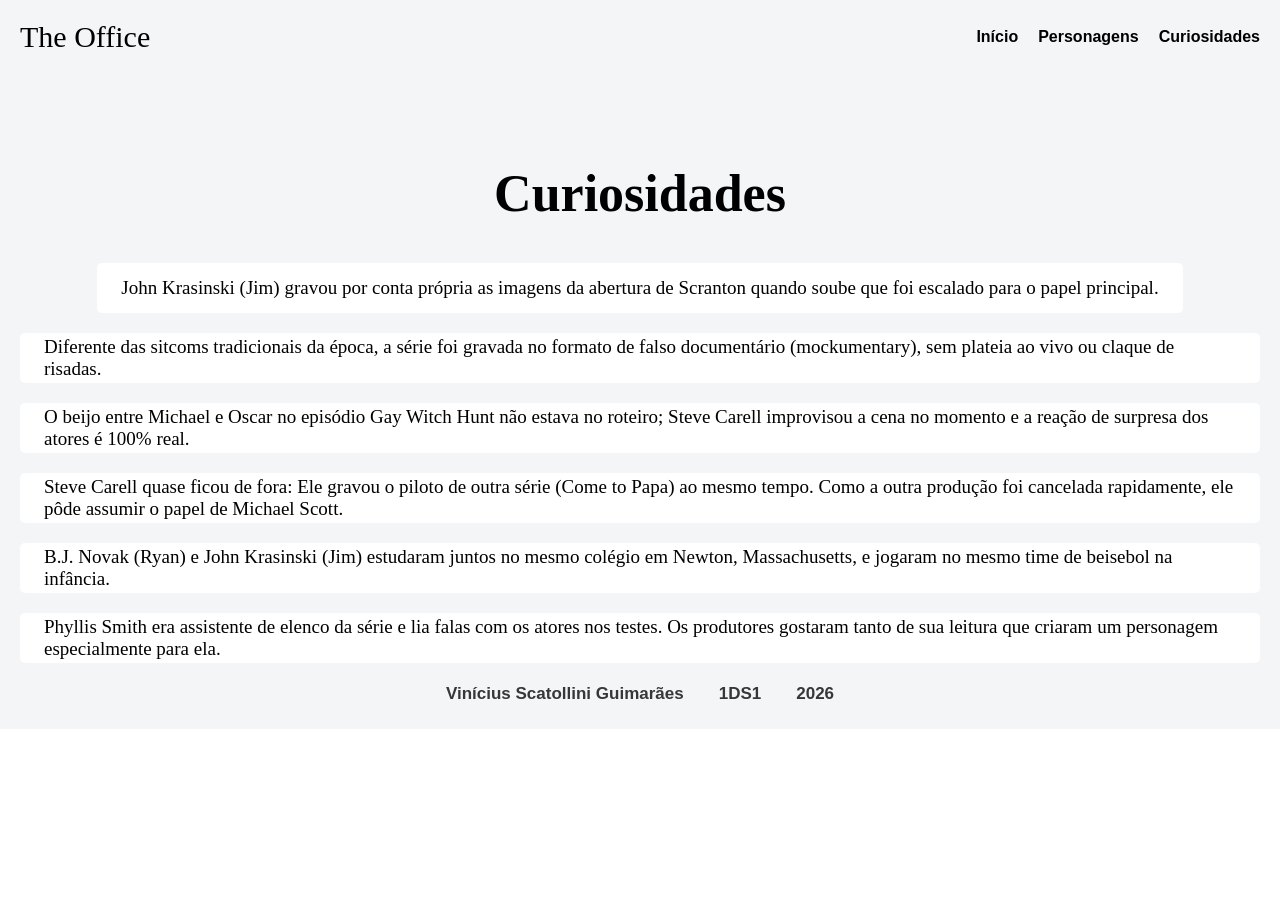
==== pages/curiosidades.html @ 4cf25a74 "primeiro commit" ====
<!DOCTYPE html>
<html lang="pt-BR">
  <head>
    <meta charset="UTF-8" />
    <title>The Office</title>
    <link rel="stylesheet" href="../css/style.css" />
  </head>
  <body>
    <header>
      <section id="header-esquerda">
        <p>The Office</p>
      </section>
      <section id="header-direita">
        <a href="../index.html">Início</a>
        <a href="personagens.html">Personagens</a>
        <a href="curiosidades.html">Curiosidades</a>
      </section>
    </header>
    <main>
      <section class="curiosidades-titulo">
        <h2>Curiosidades</h2>
      </section>
      <section class="curiosidades">
        <section class="curiosidades-card">
          <p class="curiosidades-txt">John Krasinski (Jim) gravou por conta própria as imagens da abertura de Scranton quando soube que foi escalado para o papel principal.</p>
        </section>
        <section class="curiosidades-card">
          <p class="curiosidades-txt">Diferente das sitcoms tradicionais da época, a série foi gravada no formato de falso documentário (mockumentary), sem plateia ao vivo ou claque de risadas.</p>
        </section>
        <section class="curiosidades-card">
          <p class="curiosidades-txt">O beijo entre Michael e Oscar no episódio Gay Witch Hunt não estava no roteiro; Steve Carell improvisou a cena no momento e a reação de surpresa dos atores é 100% real.</p>
        </section>
        <section class="curiosidades-card">
          <p class="curiosidades-txt">Steve Carell quase ficou de fora: Ele gravou o piloto de outra série (Come to Papa) ao mesmo tempo. Como a outra produção foi cancelada rapidamente, ele pôde assumir o papel de Michael Scott.</p>
        </section>
        <section class="curiosidades-card">
          <p class="curiosidades-txt">B.J. Novak (Ryan) e John Krasinski (Jim) estudaram juntos no mesmo colégio em Newton, Massachusetts, e jogaram no mesmo time de beisebol na infância.</p>
        </section>
        <section class="curiosidades-card">
          <p class="curiosidades-txt">Phyllis Smith era assistente de elenco da série e lia falas com os atores nos testes. Os produtores gostaram tanto de sua leitura que criaram um personagem especialmente para ela.</p>
        </section>
      </section>
    </main>
    <footer id="rodape">
      <p>Vinícius Scatollini Guimarães</p>
      <p>1DS1</p>
      <p>2026</p>
    </footer>
  </body>
</html>
---- css/style.css ----
* {
  margin: 0;
  padding: 0;
  box-sizing: border-box;
  font-family: serif;
}

header {
  padding: 20px;
  display: flex;
  justify-content: space-between;
  background-color: #F4F5F7;
  align-items: center;
  padding-bottom: 50px;
} 

main {
  padding: 20px;
  background-color: #F4F5F7;
}

#header-esquerda p {
  color: black;
  font-weight: medium;
  font-size: 30px;
}

.texto-pequeno {
  color: #5C6479;
  text-transform: uppercase;
  font-size: 15px;
}

#header-direita {
  display: flex;
  gap: 20px;
}

#header-direita a{
  color: black;
  font-weight: bold;
  font-family: Arial;
  text-decoration: none;
}

#destaque {
  background-color: rgb(182, 190, 196);
  padding: 20px;
  display: flex;
  align-items: center;
  gap: 40px;
  justify-content: space-between;
  border-radius: 8px;
}

#destaque-txt h1{
  color: #2D3142;
  font-size: 80px;
}

#destaque-txt p{
  font-size: 20px;
}

#destaque-img img {
  height: 350px;
  object-fit: cover;
  border-radius: 8px;
}

#galeria {
padding: 5%;
}

#galeria-txt {
  padding: 20px;
}

#galeria-txt h2{
  color: #2D3142;
  font-size: 48px;
}

.card {
  background-color: rgb(182, 190, 196);
  width: 26%;
  border-radius: 10px;
}

.card img{
  width: 100%;
  border-radius: 7px;
  height: 225px;
  object-fit: cover;
}

.card h3{
  font-weight: bold;
  font-size: 20px;
  margin-bottom: 10px;
}

.card-txt {
  padding: 20px;
}

#galeria-cards{
  display: flex;
  padding: 20px;
  gap: 30px;
  justify-content: space-between;
  flex-wrap: wrap;
}

.curiosidades {
  display: flex;
  flex-direction: column;
  gap: 20px;
  align-items: center;
}
.curiosidades-card {
  display: flex;
  background-color: white;
  border-radius: 5px;
  height: 50px;
  padding: 24px;
  flex-direction: column;
  justify-content: center;
}

.curiosidades-txt {
  color: black;
  font-size: 19px;
  align-items: center;
}

#rodape {
  display: flex;
  background-color: #F4F5F7;
  padding: 1px;
  gap: 35px;
  justify-content: center;
  flex-wrap: wrap;
  font-size: 17px;
  padding-bottom: 25px;
}

#rodape p {
  font-weight: bold;
  font-family: Arial;
  color: #36373b;
}

.curiosidades-titulo h2 {
  font-size: 52px;
  display: flex;
  justify-content: center;
  padding: 40px;
}
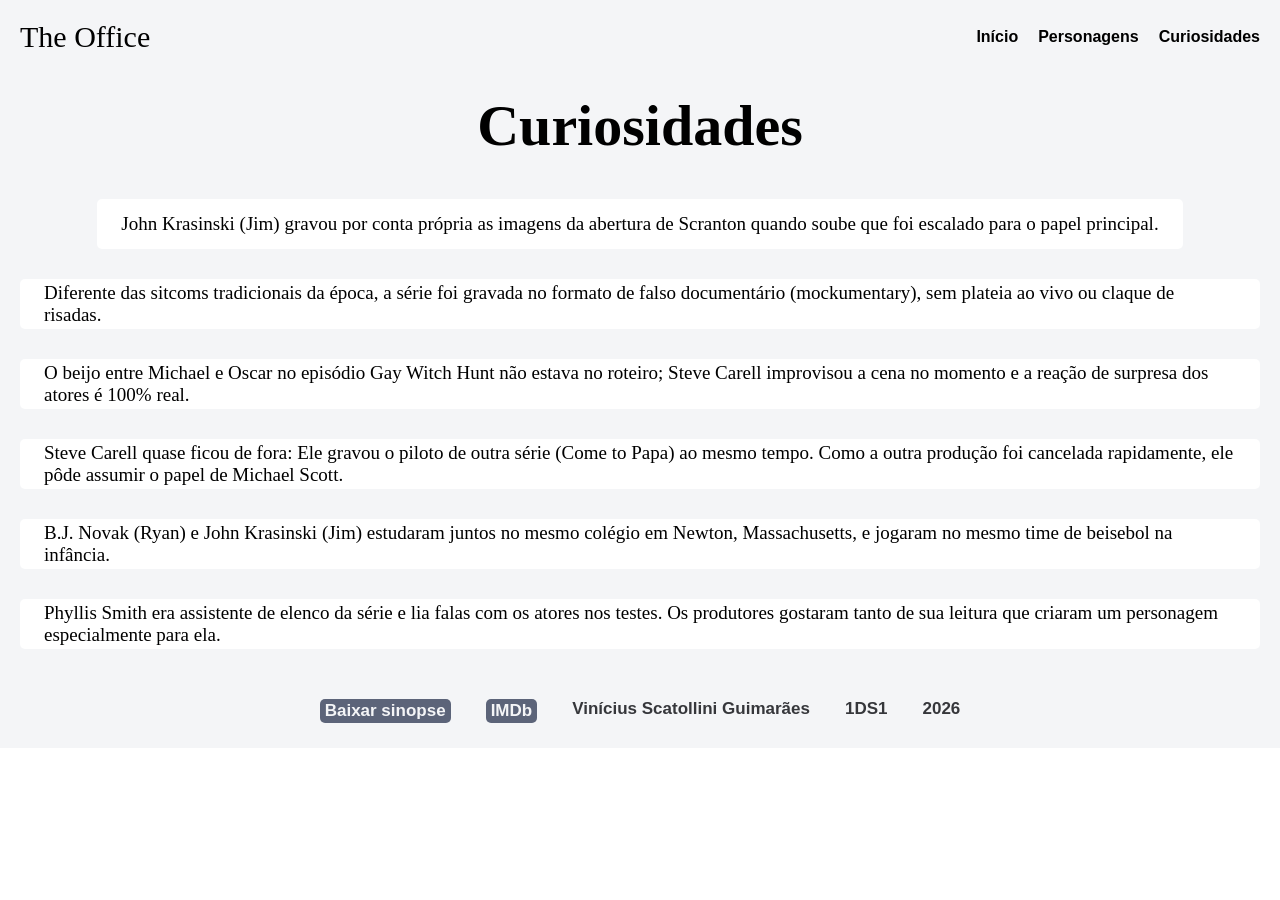
==== commit 8b6f5e69: "feat: adiciona os botões baixar desc. e IMDb" ====
--- a/pages/curiosidades.html
+++ b/pages/curiosidades.html
@@ -1,50 +1,74 @@
-<!DOCTYPE html>
+<!doctype html>
 <html lang="pt-BR">
-  <head>
-    <meta charset="UTF-8" />
-    <title>The Office</title>
-    <link rel="stylesheet" href="../css/style.css" />
-  </head>
-  <body>
-    <header>
-      <section id="header-esquerda">
-        <p>The Office</p>
-      </section>
-      <section id="header-direita">
-        <a href="../index.html">Início</a>
-        <a href="personagens.html">Personagens</a>
-        <a href="curiosidades.html">Curiosidades</a>
-      </section>
-    </header>
-    <main>
-      <section class="curiosidades-titulo">
-        <h2>Curiosidades</h2>
-      </section>
-      <section class="curiosidades">
-        <section class="curiosidades-card">
-          <p class="curiosidades-txt">John Krasinski (Jim) gravou por conta própria as imagens da abertura de Scranton quando soube que foi escalado para o papel principal.</p>
-        </section>
-        <section class="curiosidades-card">
-          <p class="curiosidades-txt">Diferente das sitcoms tradicionais da época, a série foi gravada no formato de falso documentário (mockumentary), sem plateia ao vivo ou claque de risadas.</p>
-        </section>
-        <section class="curiosidades-card">
-          <p class="curiosidades-txt">O beijo entre Michael e Oscar no episódio Gay Witch Hunt não estava no roteiro; Steve Carell improvisou a cena no momento e a reação de surpresa dos atores é 100% real.</p>
-        </section>
-        <section class="curiosidades-card">
-          <p class="curiosidades-txt">Steve Carell quase ficou de fora: Ele gravou o piloto de outra série (Come to Papa) ao mesmo tempo. Como a outra produção foi cancelada rapidamente, ele pôde assumir o papel de Michael Scott.</p>
-        </section>
-        <section class="curiosidades-card">
-          <p class="curiosidades-txt">B.J. Novak (Ryan) e John Krasinski (Jim) estudaram juntos no mesmo colégio em Newton, Massachusetts, e jogaram no mesmo time de beisebol na infância.</p>
-        </section>
-        <section class="curiosidades-card">
-          <p class="curiosidades-txt">Phyllis Smith era assistente de elenco da série e lia falas com os atores nos testes. Os produtores gostaram tanto de sua leitura que criaram um personagem especialmente para ela.</p>
-        </section>
-      </section>
-    </main>
-    <footer id="rodape">
-      <p>Vinícius Scatollini Guimarães</p>
-      <p>1DS1</p>
-      <p>2026</p>
-    </footer>
-  </body>
-</html>+    <head>
+        <meta charset="UTF-8" />
+        <title>The Office</title>
+        <link rel="stylesheet" href="../css/style.css" />
+    </head>
+    <body>
+        <header>
+            <section id="header-esquerda">
+                <p>The Office</p>
+            </section>
+            <section id="header-direita">
+                <a href="../index.html">Início</a>
+                <a href="personagens.html">Personagens</a>
+                <a href="curiosidades.html">Curiosidades</a>
+            </section>
+        </header>
+        <main>
+            <section class="curiosidades-titulo">
+                <h2>Curiosidades</h2>
+            </section>
+            <section class="curiosidades">
+                <section class="curiosidades-card">
+                    <p class="curiosidades-txt">
+                        John Krasinski (Jim) gravou por conta própria as imagens da abertura de
+                        Scranton quando soube que foi escalado para o papel principal.
+                    </p>
+                </section>
+                <section class="curiosidades-card">
+                    <p class="curiosidades-txt">
+                        Diferente das sitcoms tradicionais da época, a série foi gravada no formato
+                        de falso documentário (mockumentary), sem plateia ao vivo ou claque de
+                        risadas.
+                    </p>
+                </section>
+                <section class="curiosidades-card">
+                    <p class="curiosidades-txt">
+                        O beijo entre Michael e Oscar no episódio Gay Witch Hunt não estava no
+                        roteiro; Steve Carell improvisou a cena no momento e a reação de surpresa
+                        dos atores é 100% real.
+                    </p>
+                </section>
+                <section class="curiosidades-card">
+                    <p class="curiosidades-txt">
+                        Steve Carell quase ficou de fora: Ele gravou o piloto de outra série (Come
+                        to Papa) ao mesmo tempo. Como a outra produção foi cancelada rapidamente,
+                        ele pôde assumir o papel de Michael Scott.
+                    </p>
+                </section>
+                <section class="curiosidades-card">
+                    <p class="curiosidades-txt">
+                        B.J. Novak (Ryan) e John Krasinski (Jim) estudaram juntos no mesmo colégio
+                        em Newton, Massachusetts, e jogaram no mesmo time de beisebol na infância.
+                    </p>
+                </section>
+                <section class="curiosidades-card">
+                    <p class="curiosidades-txt">
+                        Phyllis Smith era assistente de elenco da série e lia falas com os atores
+                        nos testes. Os produtores gostaram tanto de sua leitura que criaram um
+                        personagem especialmente para ela.
+                    </p>
+                </section>
+            </section>
+        </main>
+        <footer id="rodape">
+            <a href="../assets/files/descricao.txt" download="descricao.txt">Baixar sinopse</a>
+            <a href="https://www.imdb.com/pt/title/tt0386676/">IMDb</a>
+            <p>Vinícius Scatollini Guimarães</p>
+            <p>1DS1</p>
+            <p>2026</p>
+        </footer>
+    </body>
+</html>
--- a/css/style.css
+++ b/css/style.css
@@ -1,159 +1,173 @@
 * {
-  margin: 0;
-  padding: 0;
-  box-sizing: border-box;
-  font-family: serif;
+    margin: 0;
+    padding: 0;
+    box-sizing: border-box;
+    font-family: serif;
+
 }
 
 header {
-  padding: 20px;
-  display: flex;
-  justify-content: space-between;
-  background-color: #F4F5F7;
-  align-items: center;
-  padding-bottom: 50px;
-} 
+    padding: 20px;
+    display: flex;
+    justify-content: space-between;
+    background-color: #f4f5f7;
+    align-items: center;
+    padding-bottom: 18px;
+}
 
 main {
-  padding: 20px;
-  background-color: #F4F5F7;
+    padding: 20px;
+    background-color: #f4f5f7;
 }
 
 #header-esquerda p {
-  color: black;
-  font-weight: medium;
-  font-size: 30px;
+    color: black;
+    font-weight: medium;
+    font-size: 30px;
 }
 
 .texto-pequeno {
-  color: #5C6479;
-  text-transform: uppercase;
-  font-size: 15px;
+    color: #5c6479;
+    text-transform: uppercase;
+    font-size: 15px;
 }
 
 #header-direita {
-  display: flex;
-  gap: 20px;
+    display: flex;
+    gap: 20px;
 }
 
-#header-direita a{
-  color: black;
-  font-weight: bold;
-  font-family: Arial;
-  text-decoration: none;
+#header-direita a {
+    color: black;
+    font-weight: bold;
+    font-family: Arial;
+    text-decoration: none;
 }
 
 #destaque {
-  background-color: rgb(182, 190, 196);
-  padding: 20px;
-  display: flex;
-  align-items: center;
-  gap: 40px;
-  justify-content: space-between;
-  border-radius: 8px;
+    background-color: rgb(182, 190, 196);
+    padding: 20px;
+    display: flex;
+    align-items: center;
+    gap: 40px;
+    justify-content: space-between;
+    border-radius: 8px;
 }
 
-#destaque-txt h1{
-  color: #2D3142;
-  font-size: 80px;
+#destaque-txt h1 {
+    color: #2d3142;
+    font-size: 80px;
 }
 
-#destaque-txt p{
-  font-size: 20px;
+#destaque-txt p {
+    font-size: 20px;
 }
 
 #destaque-img img {
-  height: 350px;
-  object-fit: cover;
-  border-radius: 8px;
+    height: 350px;
+    object-fit: cover;
+    border-radius: 8px;
 }
 
 #galeria {
-padding: 5%;
+    padding: 5%;
 }
 
 #galeria-txt {
-  padding: 20px;
+    padding: 20px;
 }
 
-#galeria-txt h2{
-  color: #2D3142;
-  font-size: 48px;
+#galeria-txt h2 {
+    color: #2d3142;
+    font-size: 48px;
 }
 
 .card {
-  background-color: rgb(182, 190, 196);
-  width: 26%;
-  border-radius: 10px;
+    background-color: rgb(182, 190, 196);
+    width: 26%;
+    border-radius: 10px;
 }
 
-.card img{
-  width: 100%;
-  border-radius: 7px;
-  height: 225px;
-  object-fit: cover;
+.card img {
+    width: 100%;
+    border-radius: 7px;
+    height: 225px;
+    object-fit: cover;
 }
 
-.card h3{
-  font-weight: bold;
-  font-size: 20px;
-  margin-bottom: 10px;
+.card h3 {
+    font-weight: bold;
+    font-size: 20px;
+    margin-bottom: 10px;
 }
 
 .card-txt {
-  padding: 20px;
+    padding: 20px;
 }
 
-#galeria-cards{
-  display: flex;
-  padding: 20px;
-  gap: 30px;
-  justify-content: space-between;
-  flex-wrap: wrap;
+#galeria-cards {
+    display: flex;
+    padding: 20px;
+    gap: 30px;
+    justify-content: space-between;
+    flex-wrap: wrap;
 }
 
 .curiosidades {
-  display: flex;
-  flex-direction: column;
-  gap: 20px;
-  align-items: center;
+    display: flex;
+    flex-direction: column;
+    gap: 30px;
+    align-items: center;
 }
 .curiosidades-card {
-  display: flex;
-  background-color: white;
-  border-radius: 5px;
-  height: 50px;
-  padding: 24px;
-  flex-direction: column;
-  justify-content: center;
+    display: flex;
+    background-color: white;
+    border-radius: 5px;
+    height: 50px;
+    padding: 24px;
+    flex-direction: column;
+    justify-content: center;
 }
 
 .curiosidades-txt {
-  color: black;
-  font-size: 19px;
-  align-items: center;
+    color: black;
+    font-size: 19px;
+    align-items: center;
 }
 
 #rodape {
-  display: flex;
-  background-color: #F4F5F7;
-  padding: 1px;
-  gap: 35px;
-  justify-content: center;
-  flex-wrap: wrap;
-  font-size: 17px;
-  padding-bottom: 25px;
+    display: flex;
+    background-color: #f4f5f7;
+    padding: 1px;
+    gap: 35px;
+    justify-content: center;
+    flex-wrap: wrap;
+    font-size: 17px;
+    padding-bottom: 25px;
+    padding-top: 30px;
 }
 
 #rodape p {
-  font-weight: bold;
-  font-family: Arial;
-  color: #36373b;
+    font-weight: bold;
+    font-family: Arial;
+    color: #36373b;
+}
+
+#rodape a {
+    font-family: Arial;
+    font-weight: bold;
+    text-decoration: none;
+    color: #f4f5f7;
+    padding: 2px;
+    padding-right: 5px;
+    padding-left: 5px;
+    background-color: #5c6479;
+    border-radius: 5px;
 }
 
 .curiosidades-titulo h2 {
-  font-size: 52px;
-  display: flex;
-  justify-content: center;
-  padding: 40px;
-}+    font-size: 58px;
+    display: flex;
+    justify-content: center;
+    margin-bottom: 40px;
+}
